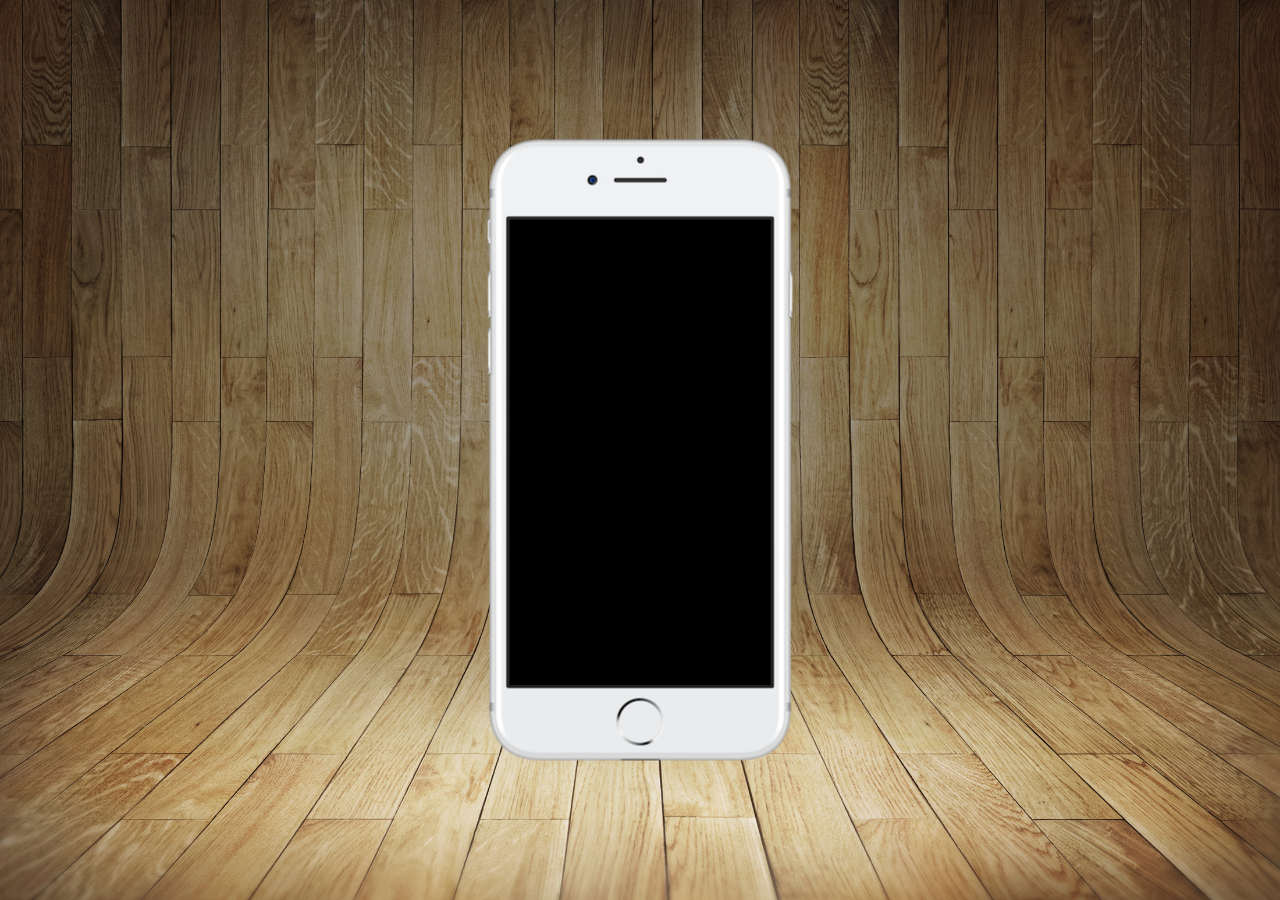
==== index.html @ f29a2bcd "Criando a página inicial" ====
<!doctype html>
<html lang="pt-br">
  <head>
    <meta charset="UTF-8" />
    <meta name="viewport" content="width=device-width, initial-scale=1.0" />
    <link rel="shortcut icon" href="favicon.ico" type="image/x-icon" />
    <link rel="stylesheet" href="estilos/style.css" />
    <title>Projeto Redes Sociais</title>
  </head>
  <body>
    <main>
      <section id="telefone"></section>
      <section id="redes-sociais"></section>
    </main>
  </body>
</html>
---- estilos/style.css ----
@charset "UTF-8";

* {
  margin: 0;
  padding: 0;
  font-family: Arial, Helvetica, sans-serif;
}

html,
body {
  height: 100vh;
  width: 100vw;
  background-color: black;
}

body {
  background: url("../imagens/fundo-madeira.jpg") no-repeat top center;
  background-size: cover;
  background-attachment: fixed;
}

main {
  position: relative;
  height: 100vh;
}

section#telefone {
  position: absolute;
  top: 50%;
  left: 50%;
  transform: translate(-50%, -50%);

  height: 627px;
  width: 311px;
  background: url("../imagens/frame-iphone.png") no-repeat;
}
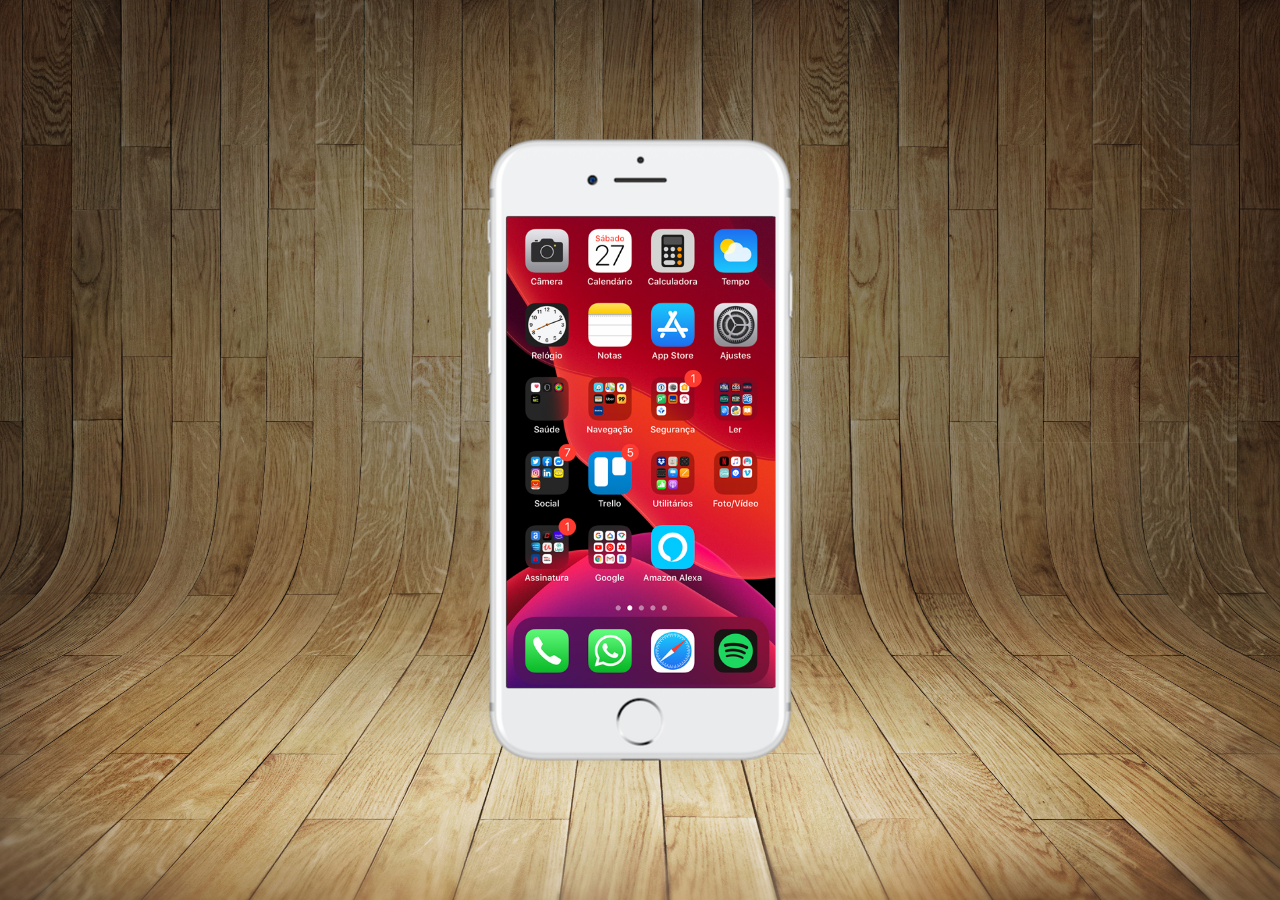
==== commit 21f45b9c: "criei a tela home" ====
--- a/index.html
+++ b/index.html
@@ -9,7 +9,9 @@
   </head>
   <body>
     <main>
-      <section id="telefone"></section>
+      <section id="telefone">
+        <iframe src="home.html" name="tela" id="tela" frameborder="0"></iframe>
+      </section>
       <section id="redes-sociais"></section>
     </main>
   </body>
--- a/estilos/style.css
+++ b/estilos/style.css
@@ -34,3 +34,11 @@
   width: 311px;
   background: url("../imagens/frame-iphone.png") no-repeat;
 }
+
+iframe#tela {
+  position: relative;
+  top: 80px;
+  left: 22px;
+  width: 269px;
+  height: 471px;
+}
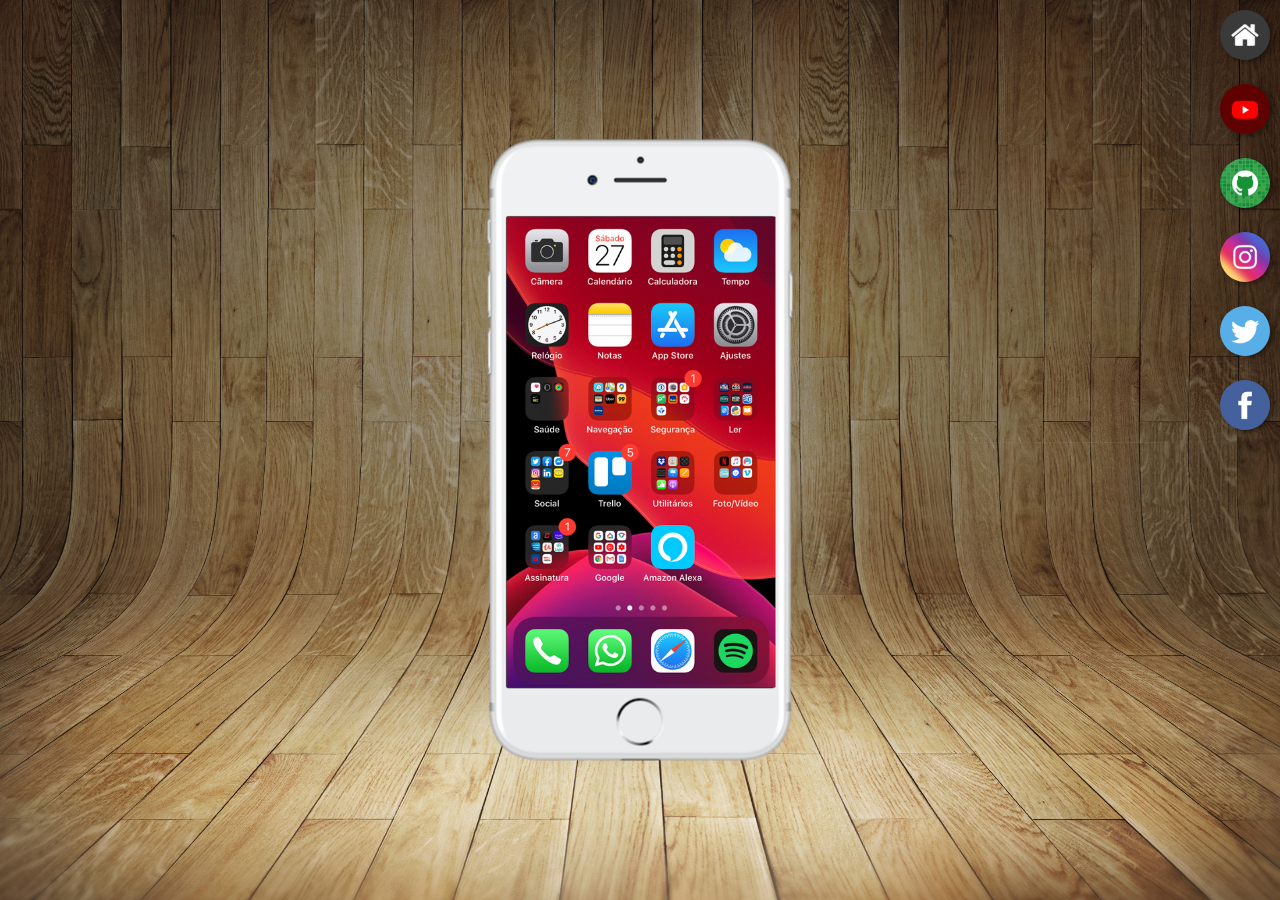
==== commit 5883c141: "Criando os botões" ====
--- a/index.html
+++ b/index.html
@@ -10,9 +10,25 @@
   <body>
     <main>
       <section id="telefone">
-        <iframe src="home.html" name="tela" id="tela" frameborder="0"></iframe>
+        <iframe src="home.html" name="tela" id="tela" frameborder="0">
+          Seu navegador não é compatível com isso.
+        </iframe>
       </section>
-      <section id="redes-sociais"></section>
+      <section id="redes-sociais">
+        <a href="#" target="tela">
+          <img src="imagens/logo-home.jpg" alt="home"
+        /></a>
+        <br />
+        <a href="#" target="tela"><img src="imagens/logo-youtube.jpg" /></a
+        ><br />
+        <a href="#" target="tela"><img src="imagens/logo-github.jpg" /></a
+        ><br />
+        <a href="#" target="tela"><img src="imagens/logo-instagram.jpg" /></a
+        ><br />
+        <a href="#" target="tela"><img src="imagens/logo-twitter.jpg" /></a
+        ><br />
+        <a href="#" target="tela"><img src="imagens/logo-facebook.jpg" /></a>
+      </section>
     </main>
   </body>
 </html>
--- a/estilos/style.css
+++ b/estilos/style.css
@@ -42,3 +42,24 @@
   width: 269px;
   height: 471px;
 }
+
+section#redes-sociais {
+  text-align: right;
+}
+
+section#redes-sociais img {
+  width: 50px;
+  margin: 10px;
+  border-radius: 50%;
+  box-shadow: 3px 2px 5px rgba(0, 0, 0, 0.4);
+  box-sizing: border-box;
+}
+
+section#redes-sociais img:hover {
+  border: 2px solid rgba(255, 255, 255, 0.619);
+  transform: translate(-3px, -3px);
+  box-shadow: 5px 5px 10px rgba(0, 0, 0, 0.6);
+  transition:
+    transform 0.4s,
+    border 1s;
+}
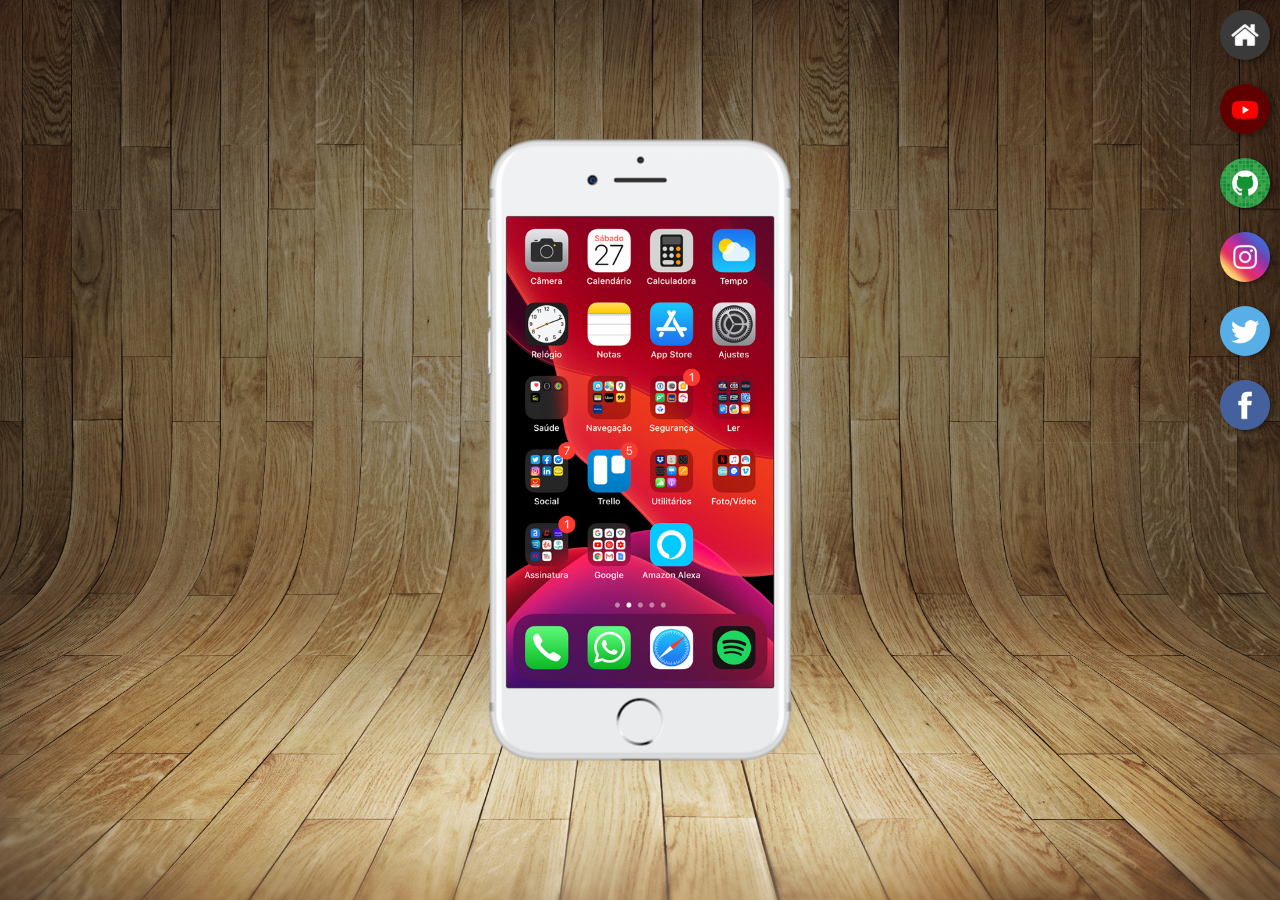
==== commit c959233f: "Criando as paginas das redes sociais" ====
--- a/index.html
+++ b/index.html
@@ -15,19 +15,25 @@
         </iframe>
       </section>
       <section id="redes-sociais">
-        <a href="#" target="tela">
+        <a href="home.html" target="tela">
           <img src="imagens/logo-home.jpg" alt="home"
         /></a>
         <br />
-        <a href="#" target="tela"><img src="imagens/logo-youtube.jpg" /></a
+        <a href="youtube.html" target="tela"
+          ><img src="imagens/logo-youtube.jpg" /></a
         ><br />
-        <a href="#" target="tela"><img src="imagens/logo-github.jpg" /></a
+        <a href="github.html" target="tela"
+          ><img src="imagens/logo-github.jpg" /></a
         ><br />
-        <a href="#" target="tela"><img src="imagens/logo-instagram.jpg" /></a
+        <a href="instagram.html" target="tela"
+          ><img src="imagens/logo-instagram.jpg" /></a
         ><br />
-        <a href="#" target="tela"><img src="imagens/logo-twitter.jpg" /></a
+        <a href="twitter.html" target="tela"
+          ><img src="imagens/logo-twitter.jpg" /></a
         ><br />
-        <a href="#" target="tela"><img src="imagens/logo-facebook.jpg" /></a>
+        <a href="facebook.html" target="tela"
+          ><img src="imagens/logo-facebook.jpg"
+        /></a>
       </section>
     </main>
   </body>
--- a/estilos/style.css
+++ b/estilos/style.css
@@ -39,7 +39,7 @@
   position: relative;
   top: 80px;
   left: 22px;
-  width: 269px;
+  width: 267px;
   height: 471px;
 }
 
